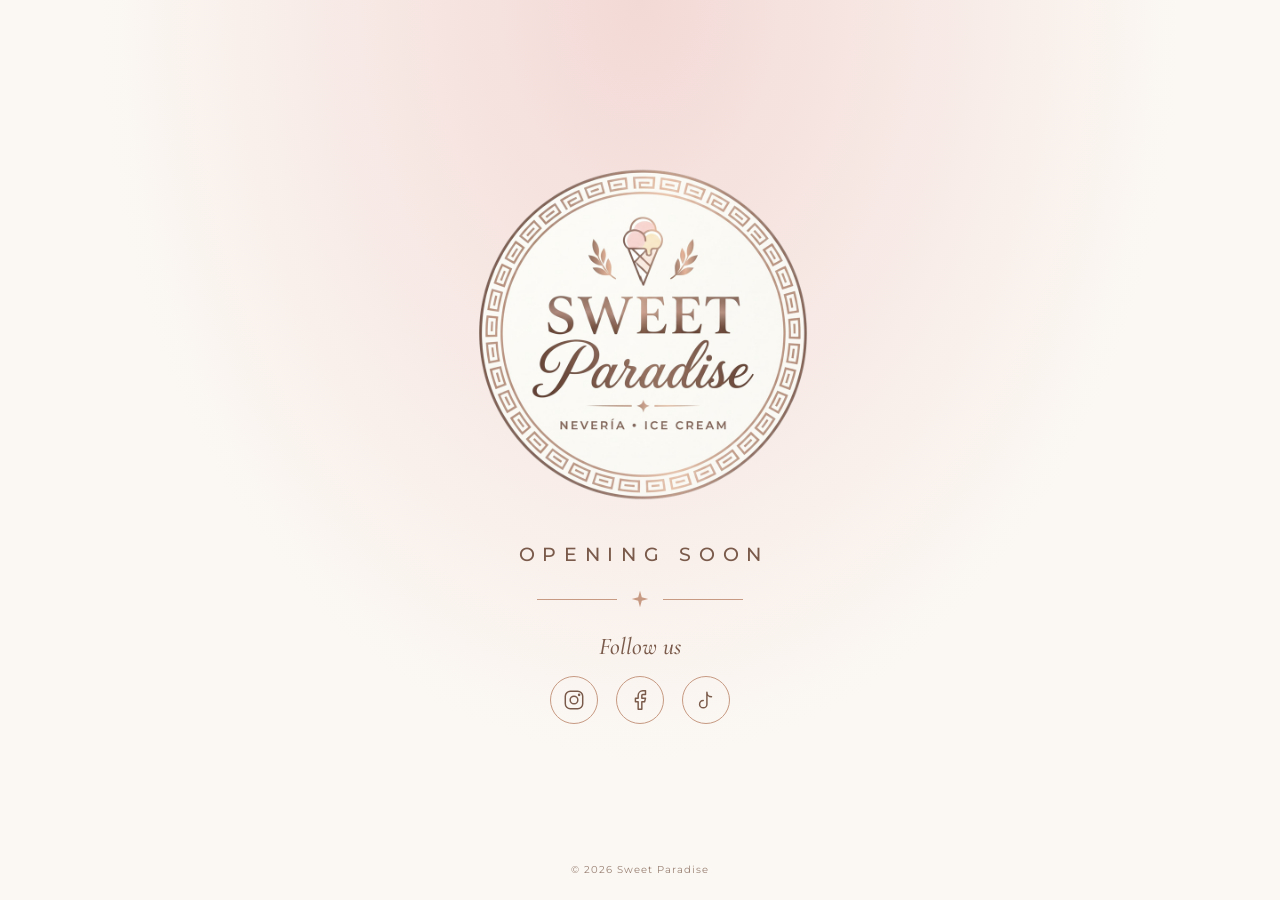
==== index.html @ f0b2c98c "opening soon splash page" ====
<!DOCTYPE html>
<html lang="en">
<head>
  <meta charset="utf-8">
  <meta name="viewport" content="width=device-width, initial-scale=1">
  <title>Sweet Paradise | Nevería &amp; Ice Cream | Opening Soon</title>
  <meta name="description" content="Sweet Paradise, a nevería and ice cream shop, is opening soon. Follow us for updates.">
  <meta name="theme-color" content="#FBF8F3">

  <!-- Favicon -->
  <link rel="icon" href="favicon/favicon.ico" sizes="48x48">
  <link rel="icon" type="image/png" sizes="32x32" href="favicon/favicon-32.png">
  <link rel="icon" type="image/png" sizes="16x16" href="favicon/favicon-16.png">
  <link rel="apple-touch-icon" href="favicon/apple-touch-icon.png">

  <!-- Social preview -->
  <meta property="og:title" content="Sweet Paradise | Opening Soon">
  <meta property="og:description" content="A nevería and ice cream shop, opening soon.">
  <meta property="og:type" content="website">
  <meta property="og:image" content="images/sweet_paradise_logo_900.png">

  <link rel="preconnect" href="https://fonts.googleapis.com">
  <link rel="preconnect" href="https://fonts.gstatic.com" crossorigin>
  <link href="https://fonts.googleapis.com/css2?family=Cormorant+Garamond:ital,wght@0,500;1,500&family=Montserrat:wght@400;500&display=swap" rel="stylesheet">
  <link rel="stylesheet" href="css/style.css">
</head>
<body>
  <main class="splash">
    <img class="logo" src="images/sweet_paradise_logo_900.png" width="900" height="866"
         alt="Sweet Paradise, Nevería and Ice Cream">

    <h1 class="headline" data-i18n="headline">Opening Soon</h1>

    <div class="divider" aria-hidden="true">
      <span></span>
      <svg viewBox="0 0 24 24" width="18" height="18"><path d="M12 1l2.4 8.6L23 12l-8.6 2.4L12 23l-2.4-8.6L1 12l8.6-2.4z" fill="currentColor"/></svg>
      <span></span>
    </div>

    <section class="follow" aria-labelledby="follow-title">
      <h2 id="follow-title" class="follow-title" data-i18n="follow">Follow us</h2>
      <ul class="social">
        <!-- TODO: replace each href="#" with the real profile URL -->
        <li>
          <a href="#" aria-label="Instagram" data-i18n-attr="aria-label:instagram">
            <svg viewBox="0 0 24 24" fill="none" stroke="currentColor" stroke-width="1.6" stroke-linecap="round" stroke-linejoin="round" aria-hidden="true">
              <rect x="2.5" y="2.5" width="19" height="19" rx="5.5"/>
              <circle cx="12" cy="12" r="4.2"/>
              <circle cx="17.6" cy="6.4" r="0.6" fill="currentColor"/>
            </svg>
          </a>
        </li>
        <li>
          <a href="#" aria-label="Facebook" data-i18n-attr="aria-label:facebook">
            <svg viewBox="0 0 24 24" fill="none" stroke="currentColor" stroke-width="1.6" stroke-linecap="round" stroke-linejoin="round" aria-hidden="true">
              <path d="M18 2h-3a5 5 0 0 0-5 5v3H7v4h3v8h4v-8h3l1-4h-4V7a1 1 0 0 1 1-1h3z"/>
            </svg>
          </a>
        </li>
        <li>
          <a href="#" aria-label="TikTok" data-i18n-attr="aria-label:tiktok">
            <svg viewBox="0 0 24 24" fill="none" stroke="currentColor" stroke-width="1.6" stroke-linecap="round" stroke-linejoin="round" aria-hidden="true">
              <path d="M9 12.5a4 4 0 1 0 4 4V3.5a5 5 0 0 0 5 5"/>
            </svg>
          </a>
        </li>
      </ul>
    </section>
  </main>

  <footer class="footer">
    <small>&copy; <span id="year">2026</span> Sweet Paradise</small>
  </footer>

  <script src="js/i18n.js"></script>
</body>
</html>
---- css/style.css ----
:root {
  --cream: #FBF8F3;
  --blush: #F3D9D6;
  --rose-gold: #C79A83;
  --copper: #7A5A4A;
}

*, *::before, *::after { box-sizing: border-box; }

html { -webkit-text-size-adjust: 100%; }

body {
  margin: 0;
  min-height: 100vh;
  min-height: 100dvh;
  display: flex;
  flex-direction: column;
  align-items: center;
  color: var(--copper);
  font-family: "Montserrat", system-ui, sans-serif;
  background:
    radial-gradient(ellipse at 50% 0%, var(--blush) 0%, transparent 60%),
    var(--cream);
}

.splash {
  flex: 1;
  display: flex;
  flex-direction: column;
  align-items: center;
  justify-content: center;
  width: 100%;
  padding: 2rem 1.25rem 1rem;
  text-align: center;
}

.logo {
  width: min(78vw, 400px, 52vh);
  height: auto;
  animation: fade-up 1.2s ease-out both;
}

.headline {
  margin: 1.5rem 0 0;
  font-size: clamp(0.95rem, 2.8vw, 1.2rem);
  font-weight: 500;
  letter-spacing: 0.4em;
  /* offset the trailing letter-space so the text looks centered */
  padding-left: 0.4em;
  text-transform: uppercase;
  animation: fade-up 1.2s 0.25s ease-out both;
}

.divider {
  display: flex;
  align-items: center;
  gap: 0.9rem;
  margin: 1.5rem 0;
  color: var(--rose-gold);
  animation: fade-up 1.2s 0.4s ease-out both;
}

.divider span {
  display: block;
  width: clamp(40px, 12vw, 80px);
  height: 1px;
  background: currentColor;
}

.follow {
  animation: fade-up 1.2s 0.55s ease-out both;
}

.follow-title {
  margin: 0 0 0.9rem;
  font-family: "Cormorant Garamond", Georgia, serif;
  font-style: italic;
  font-weight: 500;
  font-size: 1.5rem;
}

.social {
  display: flex;
  justify-content: center;
  gap: 1.1rem;
  margin: 0;
  padding: 0;
  list-style: none;
}

.social a {
  display: grid;
  place-items: center;
  width: 48px;
  height: 48px;
  border: 1px solid var(--rose-gold);
  border-radius: 50%;
  color: var(--copper);
  transition: background-color 0.25s, color 0.25s, transform 0.25s;
}

.social a:hover,
.social a:focus-visible {
  background: var(--rose-gold);
  color: var(--cream);
  transform: translateY(-2px);
}

.social a:focus-visible {
  outline: 2px solid var(--copper);
  outline-offset: 3px;
}

.social svg { width: 22px; height: 22px; }

.footer {
  padding: 1.25rem 1rem 1.5rem;
  font-size: 0.75rem;
  letter-spacing: 0.08em;
  opacity: 0.75;
}

@keyframes fade-up {
  from { opacity: 0; transform: translateY(10px); }
  to   { opacity: 1; transform: none; }
}

@media (prefers-reduced-motion: reduce) {
  * { animation: none !important; transition: none !important; }
}
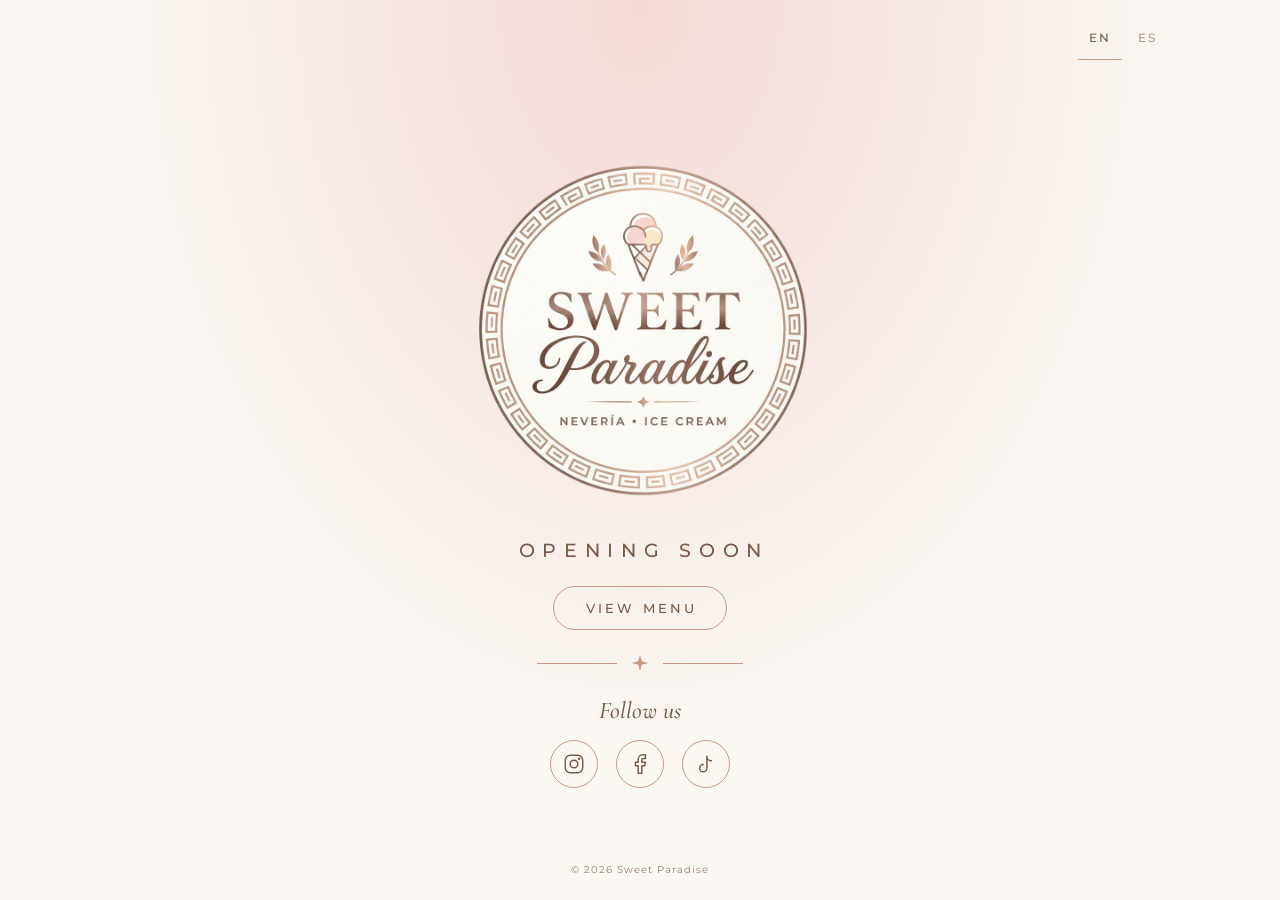
==== commit 10d550bf: "added generic menu cards" ====
--- a/index.html
+++ b/index.html
@@ -3,9 +3,16 @@
 <head>
   <meta charset="utf-8">
   <meta name="viewport" content="width=device-width, initial-scale=1">
-  <title>Sweet Paradise | Nevería &amp; Ice Cream | Opening Soon</title>
-  <meta name="description" content="Sweet Paradise, a nevería and ice cream shop, is opening soon. Follow us for updates.">
+  <title data-i18n="splash.pageTitle">Sweet Paradise | Nevería &amp; Ice Cream | Opening Soon</title>
+  <meta name="description" content="Sweet Paradise, a nevería and ice cream shop, is opening soon. Follow us for updates."
+        data-i18n-attr="content:splash.metaDescription">
   <meta name="theme-color" content="#FBF8F3">
+
+  <!-- Hides text until the translation loads (avoids an English flash); gives up after 2s -->
+  <script>
+    document.documentElement.classList.add("i18n-pending");
+    setTimeout(function () { document.documentElement.classList.remove("i18n-pending"); }, 2000);
+  </script>
 
   <!-- Favicon -->
   <link rel="icon" href="favicon/favicon.ico" sizes="48x48">
@@ -25,11 +32,20 @@
   <link rel="stylesheet" href="css/style.css">
 </head>
 <body>
+  <header class="site-header">
+    <nav class="lang-switch" aria-label="Language" data-i18n-attr="aria-label:common.language">
+      <button type="button" data-lang="en" lang="en" aria-label="English" aria-pressed="true">EN</button>
+      <button type="button" data-lang="es" lang="es" aria-label="Español" aria-pressed="false">ES</button>
+    </nav>
+  </header>
+
   <main class="splash">
     <img class="logo" src="images/sweet_paradise_logo_900.png" width="900" height="866"
          alt="Sweet Paradise, Nevería and Ice Cream">
 
-    <h1 class="headline" data-i18n="headline">Opening Soon</h1>
+    <h1 class="headline" data-i18n="splash.headline">Opening Soon</h1>
+
+    <a class="btn" href="menu.html" data-i18n="splash.viewMenu">View Menu</a>
 
     <div class="divider" aria-hidden="true">
       <span></span>
@@ -38,11 +54,11 @@
     </div>
 
     <section class="follow" aria-labelledby="follow-title">
-      <h2 id="follow-title" class="follow-title" data-i18n="follow">Follow us</h2>
+      <h2 id="follow-title" class="follow-title" data-i18n="splash.follow">Follow us</h2>
       <ul class="social">
         <!-- TODO: replace each href="#" with the real profile URL -->
         <li>
-          <a href="#" aria-label="Instagram" data-i18n-attr="aria-label:instagram">
+          <a href="#" aria-label="Instagram" data-i18n-attr="aria-label:splash.instagram">
             <svg viewBox="0 0 24 24" fill="none" stroke="currentColor" stroke-width="1.6" stroke-linecap="round" stroke-linejoin="round" aria-hidden="true">
               <rect x="2.5" y="2.5" width="19" height="19" rx="5.5"/>
               <circle cx="12" cy="12" r="4.2"/>
@@ -51,14 +67,14 @@
           </a>
         </li>
         <li>
-          <a href="#" aria-label="Facebook" data-i18n-attr="aria-label:facebook">
+          <a href="#" aria-label="Facebook" data-i18n-attr="aria-label:splash.facebook">
             <svg viewBox="0 0 24 24" fill="none" stroke="currentColor" stroke-width="1.6" stroke-linecap="round" stroke-linejoin="round" aria-hidden="true">
               <path d="M18 2h-3a5 5 0 0 0-5 5v3H7v4h3v8h4v-8h3l1-4h-4V7a1 1 0 0 1 1-1h3z"/>
             </svg>
           </a>
         </li>
         <li>
-          <a href="#" aria-label="TikTok" data-i18n-attr="aria-label:tiktok">
+          <a href="#" aria-label="TikTok" data-i18n-attr="aria-label:splash.tiktok">
             <svg viewBox="0 0 24 24" fill="none" stroke="currentColor" stroke-width="1.6" stroke-linecap="round" stroke-linejoin="round" aria-hidden="true">
               <path d="M9 12.5a4 4 0 1 0 4 4V3.5a5 5 0 0 0 5 5"/>
             </svg>
@@ -72,6 +88,6 @@
     <small>&copy; <span id="year">2026</span> Sweet Paradise</small>
   </footer>
 
-  <script src="js/i18n.js"></script>
+  <script src="js/i18n.js" defer></script>
 </body>
 </html>
--- a/css/style.css
+++ b/css/style.css
@@ -120,6 +120,290 @@
   opacity: 0.75;
 }
 
+html.i18n-pending body { visibility: hidden; }
+
+/* ---------- header + language switch ---------- */
+.site-header {
+  display: flex;
+  align-items: center;
+  justify-content: space-between;
+  width: 100%;
+  max-width: 1100px;
+  padding: 1rem 1.25rem 0;
+}
+
+.site-header .lang-switch { margin-left: auto; }
+
+.lang-switch { display: flex; gap: 0.25rem; }
+
+.lang-switch button {
+  min-width: 44px;
+  min-height: 44px;
+  padding: 0 0.6rem;
+  border: 0;
+  border-bottom: 1px solid transparent;
+  background: none;
+  color: var(--copper);
+  font: 500 0.75rem "Montserrat", system-ui, sans-serif;
+  letter-spacing: 0.2em;
+  cursor: pointer;
+  opacity: 0.6;
+  transition: opacity 0.25s, border-color 0.25s;
+}
+
+.lang-switch button:hover,
+.lang-switch button[aria-pressed="true"] { opacity: 1; }
+
+.lang-switch button[aria-pressed="true"] { border-bottom-color: var(--rose-gold); }
+
+.lang-switch button:focus-visible,
+.home-link:focus-visible,
+.btn:focus-visible {
+  outline: 2px solid var(--copper);
+  outline-offset: 3px;
+}
+
+.home-link {
+  display: inline-flex;
+  align-items: center;
+  min-height: 44px;
+  color: var(--copper);
+  font-size: 0.8rem;
+  letter-spacing: 0.15em;
+  text-decoration: none;
+  text-transform: uppercase;
+}
+
+.home-link:hover { color: var(--rose-gold); }
+
+/* ---------- "View Menu" button ---------- */
+.btn {
+  display: inline-block;
+  margin-top: 1.5rem;
+  padding: 0.85rem calc(2rem - 0.25em) 0.85rem 2rem; /* trailing letter-space offset */
+  border: 1px solid var(--rose-gold);
+  border-radius: 999px;
+  color: var(--copper);
+  font-size: 0.8rem;
+  font-weight: 500;
+  letter-spacing: 0.25em;
+  text-decoration: none;
+  text-transform: uppercase;
+  transition: background-color 0.25s, color 0.25s, transform 0.25s;
+  animation: fade-up 1.2s 0.35s ease-out both;
+}
+
+.btn:hover {
+  background: var(--rose-gold);
+  color: var(--cream);
+  transform: translateY(-2px);
+}
+
+/* ---------- menu page ---------- */
+.menu {
+  flex: 1;
+  width: 100%;
+  max-width: 960px;
+  padding: 0.5rem 1.25rem 2rem;
+}
+
+.menu-title {
+  margin: 0.5rem 0 0;
+  text-align: center;
+  font-family: "Cormorant Garamond", Georgia, serif;
+  font-weight: 500;
+  font-size: clamp(2.2rem, 7vw, 3.2rem);
+}
+
+.menu .divider { justify-content: center; margin: 1rem 0 2rem; }
+
+.menu-grid {
+  display: grid;
+  grid-template-columns: repeat(2, 1fr);
+  gap: 1rem;
+  margin: 0;
+  padding: 0;
+  list-style: none;
+}
+
+@media (min-width: 700px) {
+  .menu-grid { grid-template-columns: repeat(3, 1fr); gap: 1.5rem; }
+}
+
+/* centers the lone 9th card in the 2-column phone layout */
+@media (max-width: 699px) {
+  .menu-grid li:last-child:nth-child(odd) {
+    grid-column: 1 / -1;
+    justify-self: center;
+    width: calc(50% - 0.5rem);
+  }
+}
+
+.card {
+  display: flex;
+  flex-direction: column;
+  width: 100%;
+  padding: 0;
+  border: 1px solid var(--rose-gold);
+  border-radius: 14px;
+  overflow: hidden;
+  background: var(--cream);
+  color: var(--copper);
+  font: inherit;
+  text-align: center;
+  cursor: pointer;
+  -webkit-tap-highlight-color: transparent;
+  transition: transform 0.25s, box-shadow 0.25s;
+}
+
+.card-image,
+.dialog-media {
+  display: block;
+  background: var(--blush);
+}
+
+.card-image { aspect-ratio: 1; }
+
+.card-image img {
+  display: block;
+  width: 100%;
+  height: 100%;
+  object-fit: cover;
+}
+
+.is-placeholder img {
+  object-fit: contain;
+  padding: 25%;
+  opacity: 0.7;
+}
+
+.card-name {
+  padding: 0.8rem 0.6rem;
+  border-top: 1px solid var(--rose-gold);
+  font-family: "Cormorant Garamond", Georgia, serif;
+  font-size: 1.25rem;
+  line-height: 1.2;
+}
+
+@media (hover: hover) {
+  .card:hover {
+    transform: translateY(-3px);
+    box-shadow: 0 10px 24px rgba(122, 90, 74, 0.15);
+  }
+}
+
+.card:active { transform: scale(0.98); }
+
+.card:focus-visible {
+  outline: 2px solid var(--copper);
+  outline-offset: 3px;
+}
+
+/* ---------- item dialog ---------- */
+.dialog {
+  width: 100%;
+  max-width: min(520px, calc(100vw - 2rem));
+  max-height: calc(100dvh - 2rem);
+  padding: 0;
+  border: 0;
+  background: transparent;
+  color: var(--copper);
+  overflow: visible;
+  animation: pop-in 0.25s ease-out;
+}
+
+.dialog::backdrop {
+  background: rgba(122, 90, 74, 0.4);
+  backdrop-filter: blur(3px);
+}
+
+.dialog-card {
+  max-height: calc(100dvh - 2rem);
+  overflow: auto;
+  border: 1px solid var(--rose-gold);
+  border-radius: 20px;
+  background: var(--cream);
+}
+
+.dialog-media img {
+  display: block;
+  width: 100%;
+  aspect-ratio: 1;
+  max-height: 55dvh;
+  object-fit: cover;
+}
+
+.dialog-body { padding: 1.25rem 1.5rem 1.75rem; text-align: center; }
+
+.dialog-name {
+  margin: 0 0 0.6rem;
+  font-family: "Cormorant Garamond", Georgia, serif;
+  font-weight: 500;
+  font-size: 1.9rem;
+  line-height: 1.15;
+}
+
+.dialog-description {
+  margin: 0;
+  font-size: 0.95rem;
+  line-height: 1.7;
+  white-space: pre-line;
+}
+
+.dialog-close {
+  position: absolute;
+  top: 0.75rem;
+  right: 0.75rem;
+  z-index: 1;
+  display: grid;
+  place-items: center;
+  width: 44px;
+  height: 44px;
+  border: 1px solid var(--rose-gold);
+  border-radius: 50%;
+  background: var(--cream);
+  color: var(--copper);
+  cursor: pointer;
+  transition: background-color 0.25s, color 0.25s;
+}
+
+.dialog-close:hover { background: var(--rose-gold); color: var(--cream); }
+
+.dialog-close:focus-visible {
+  outline: 2px solid var(--copper);
+  outline-offset: 3px;
+}
+
+.dialog-close svg { width: 18px; height: 18px; }
+
+body:has(dialog[open]) { overflow: hidden; }
+
+/* phones: slides up from the bottom as a sheet */
+@media (max-width: 599px) {
+  .dialog {
+    margin: auto 0 0;
+    max-width: 100%;
+    max-height: 92dvh;
+    animation: sheet-in 0.3s ease-out;
+  }
+
+  .dialog-card {
+    max-height: 92dvh;
+    border-bottom: 0;
+    border-radius: 20px 20px 0 0;
+  }
+}
+
+@keyframes pop-in {
+  from { opacity: 0; transform: translateY(12px) scale(0.98); }
+  to   { opacity: 1; transform: none; }
+}
+
+@keyframes sheet-in {
+  from { transform: translateY(100%); }
+  to   { transform: none; }
+}
+
 @keyframes fade-up {
   from { opacity: 0; transform: translateY(10px); }
   to   { opacity: 1; transform: none; }
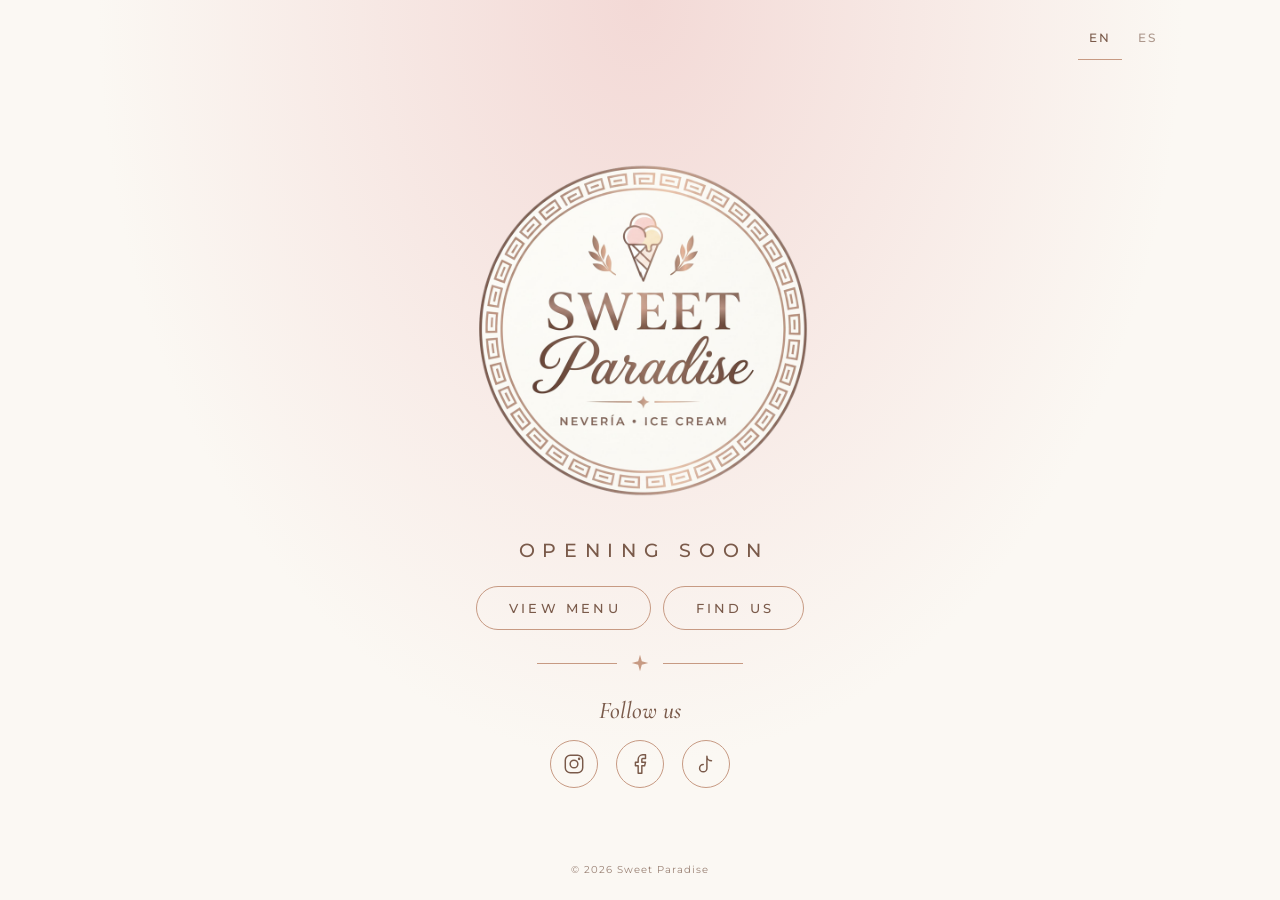
==== commit 8d2d8509: "added names to menu cards. TODO: add descriptions" ====
--- a/index.html
+++ b/index.html
@@ -45,7 +45,11 @@
 
     <h1 class="headline" data-i18n="splash.headline">Opening Soon</h1>
 
-    <a class="btn" href="menu.html" data-i18n="splash.viewMenu">View Menu</a>
+    <div class="actions">
+      <a class="btn" href="menu.html" data-i18n="splash.viewMenu">View Menu</a>
+      <a class="btn" href="https://www.google.com/maps/search/?api=1&amp;query=114+S+Commerce+St,+Lockhart,+TX+78644"
+         target="_blank" rel="noopener" data-i18n="splash.findUs">Find Us</a>
+    </div>
 
     <div class="divider" aria-hidden="true">
       <span></span>
--- a/css/style.css
+++ b/css/style.css
@@ -177,9 +177,16 @@
 .home-link:hover { color: var(--rose-gold); }
 
 /* ---------- "View Menu" button ---------- */
+.actions {
+  display: flex;
+  flex-wrap: wrap;
+  justify-content: center;
+  gap: 0.75rem;
+  margin-top: 1.5rem;
+}
+
 .btn {
   display: inline-block;
-  margin-top: 1.5rem;
   padding: 0.85rem calc(2rem - 0.25em) 0.85rem 2rem; /* trailing letter-space offset */
   border: 1px solid var(--rose-gold);
   border-radius: 999px;
